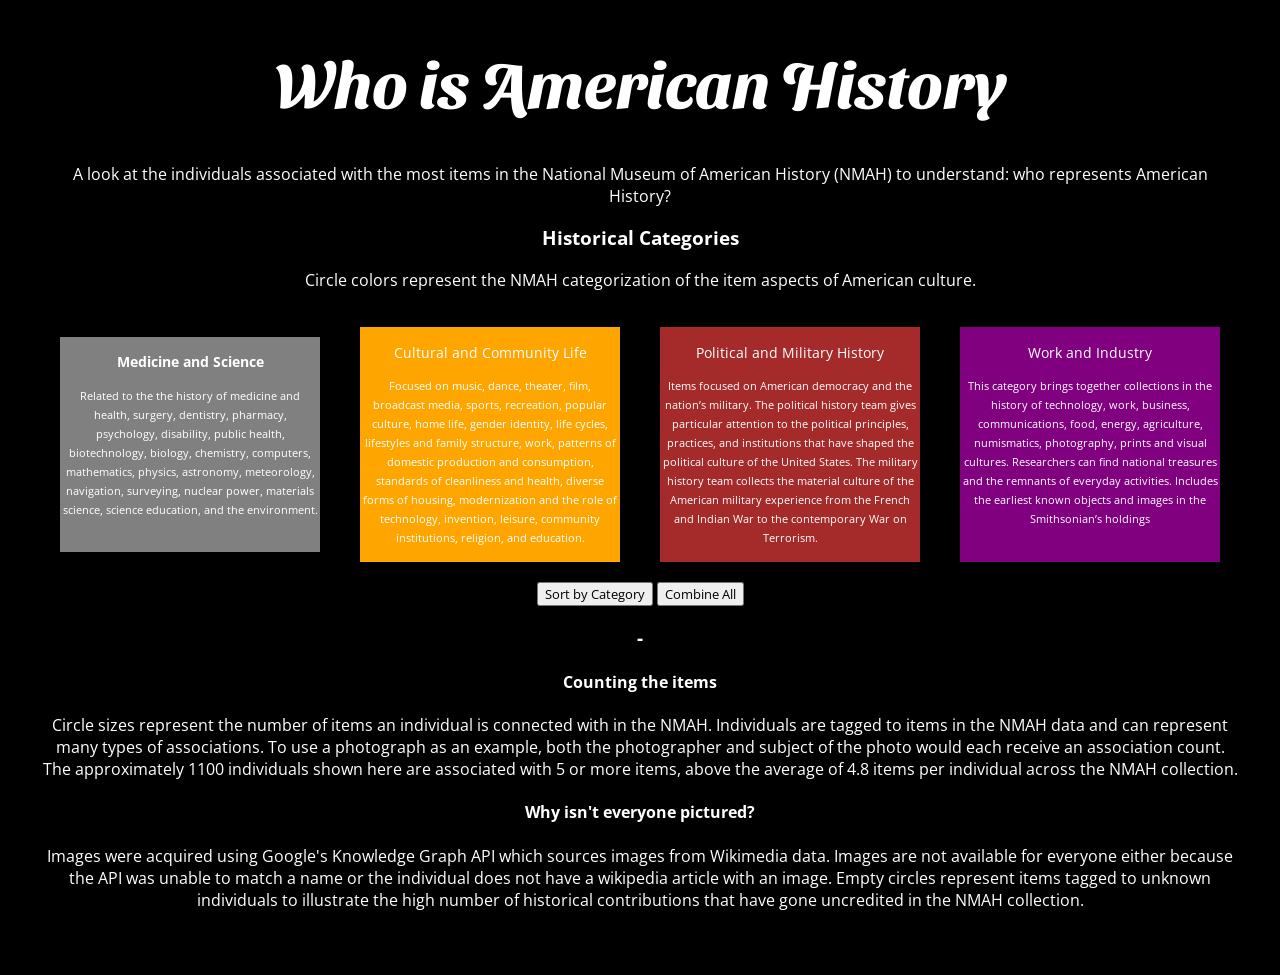
==== names/index.html @ bac274e6 "first commit of combined meta" ====
<!doctype html>
<html>
	<head>
	    <meta charset="utf-8">
	    <link href="https://fonts.googleapis.com/css2?family=Open+Sans&family=Sansita+Swashed&display=swap" rel="stylesheet">
	    <style>
	        * {
	        	font-family: 'Open Sans', sans-serif;
	    	}
	    	h1 {
	    		font-family: 'Sansita Swashed', cursive;
	    		font-size: 400%;
	    	}
	    	body{
	    		background: black;
	    		color: white;
				margin: 1em auto 4em auto;
				position: relative;
				width: 1200px;
				text-align: center;	
	    	}
	        div.tooltip {	
			    position: absolute;			
			    text-align: center;			
/*			    width: 60px;					
			    height: 40px;	*/				
			    padding: 2px;				
			    font: 12px sans-serif;		
			    background: lightsteelblue;	
			    border: 0px;		
			    border-radius: 6px;			
			    pointer-events: none;			
			}
			.svg-container {
				display: inline-block;
				position: relative;
				width: 100%;
				padding-bottom: 60%; /* aspect ratio */
				vertical-align: top;
				overflow: hidden;
				background: black;
			}
			.svg-content-responsive {
				display: inline-block;
				position: absolute;
				top: 0;
				left: 0;
			}
			#legend{
				display: flex;
				flex-direction: row;
				align-items: center;
				justify-content: space-around;
				flex-basis: 100%;
				font-size: .85em;
			}
			#ms{
				background:grey;
				padding: 2px;
				margin: 20px;
				flex: 1 1 0;
				width: 0;
				text-align: center;								
			}
			#ccl{
				background:orange;
				padding: 2px;
				margin: 20px;
				flex: 1 1 0;
				width: 0;
				text-align: center;				
			}			
			#pmh{
				background:brown;
				padding: 2px;
				margin: 20px;
				flex: 1 1 0;
				width: 0;
				text-align: center;				
			}
			#wi{
				background:purple;
				padding: 2px;
				margin: 20px;
				flex: 1 1 0;
				width: 0;
				text-align: center;				
			}
			.circleSizes {
			display: grid;
			grid-template-columns: auto auto;
			grid-gap: 20px;
			text-align: center;
			justify-content: center;
			}
			.tt1 {
			grid-column: 1 / 2;
			grid-row: 1;
			}
			.tt2 {
			grid-column: 1 / 2;
			grid-row: 2;
			}
			.tt3 {
			grid-column: 2 / 2;
			grid-row: 1;
			}
			.tt4 {
			grid-column: 2 / 2;
			grid-row: 2;
			}
	    </style>
	</head>
	<body>
		<h1>Who is American History</h1>
		<p>A look at the individuals associated with the most items in the National Museum of American History (NMAH) to understand: who represents American History?</p>
		<h3>Historical Categories</h3>
		<p>Circle colors represent the NMAH categorization of the item aspects of American culture.</p>
		<div id="legend">
			<div id="ms">
				<p><b>Medicine and Science</b></p>
				<p><small>Related to the the history of medicine and health, surgery, dentistry, pharmacy, psychology, disability, public health, biotechnology, biology, chemistry, computers, mathematics, physics, astronomy, meteorology, navigation, surveying, nuclear power, materials science, science education, and the environment.<br><br></small></p>
			</div>
			<div id="ccl">
				<p>Cultural and Community Life</p>
				<p><small>Focused on music, dance, theater, film, broadcast media, sports, recreation, popular culture, home life, gender identity, life cycles, lifestyles and family structure, work, patterns of domestic production and consumption, standards of cleanliness and health, diverse forms of housing, modernization and the role of technology, invention, leisure, community institutions, religion, and education.</small></p>
			</div>
			<div id="pmh">
				<p>Political and Military History</p>
				<p><small>Items focused on American democracy and the nation’s military. The political history team gives particular attention to the political principles, practices, and institutions that have shaped the political culture of the United States. The military history team collects the material culture of the American military experience from the French and Indian War to the contemporary War on Terrorism.</small></p>
			</div>
			<div id="wi">
				<p>Work and Industry</p>
				<p><small>This category brings together collections in the history of technology, work, business, communications, food, energy, agriculture, numismatics, photography, prints and visual cultures. Researchers can find national treasures and the remnants of everyday activities. Includes the earliest known objects and images in the Smithsonian’s holdings<br><br></small></p>
			</div>
		</div>
		<div id="chart"></div>
		<div id="tooltipspot"></div>
		<button id="name_button">Sort by Category</button>
		<button id="combine">Combine All</button>
		<h3>-</h3>
		<h4>Counting the items</h4>
	    <p>Circle sizes represent the number of items an individual is connected with in the NMAH. Individuals are tagged to items in the NMAH data and can represent many types of associations. To use a photograph as an example, both the photographer and subject of the photo would each receive an association count. The approximately 1100 individuals shown here are associated with 5 or more items, above the average of 4.8 items per individual across the NMAH collection.</p>
	    <h4>Why isn't everyone pictured?</h4>
	    <p>Images were acquired using Google's Knowledge Graph API which sources images from Wikimedia data. Images are not available for everyone either because the API was unable to match a name or the individual does not have a wikipedia article with an image. Empty circles represent items tagged to unknown individuals to illustrate the high number of historical contributions that have gone uncredited in the NMAH collection.</p>
		<script src="https://d3js.org/d3.v4.min.js"></script>
		<script src="nmah_bubbles.js"></script>
	</body>
</html>
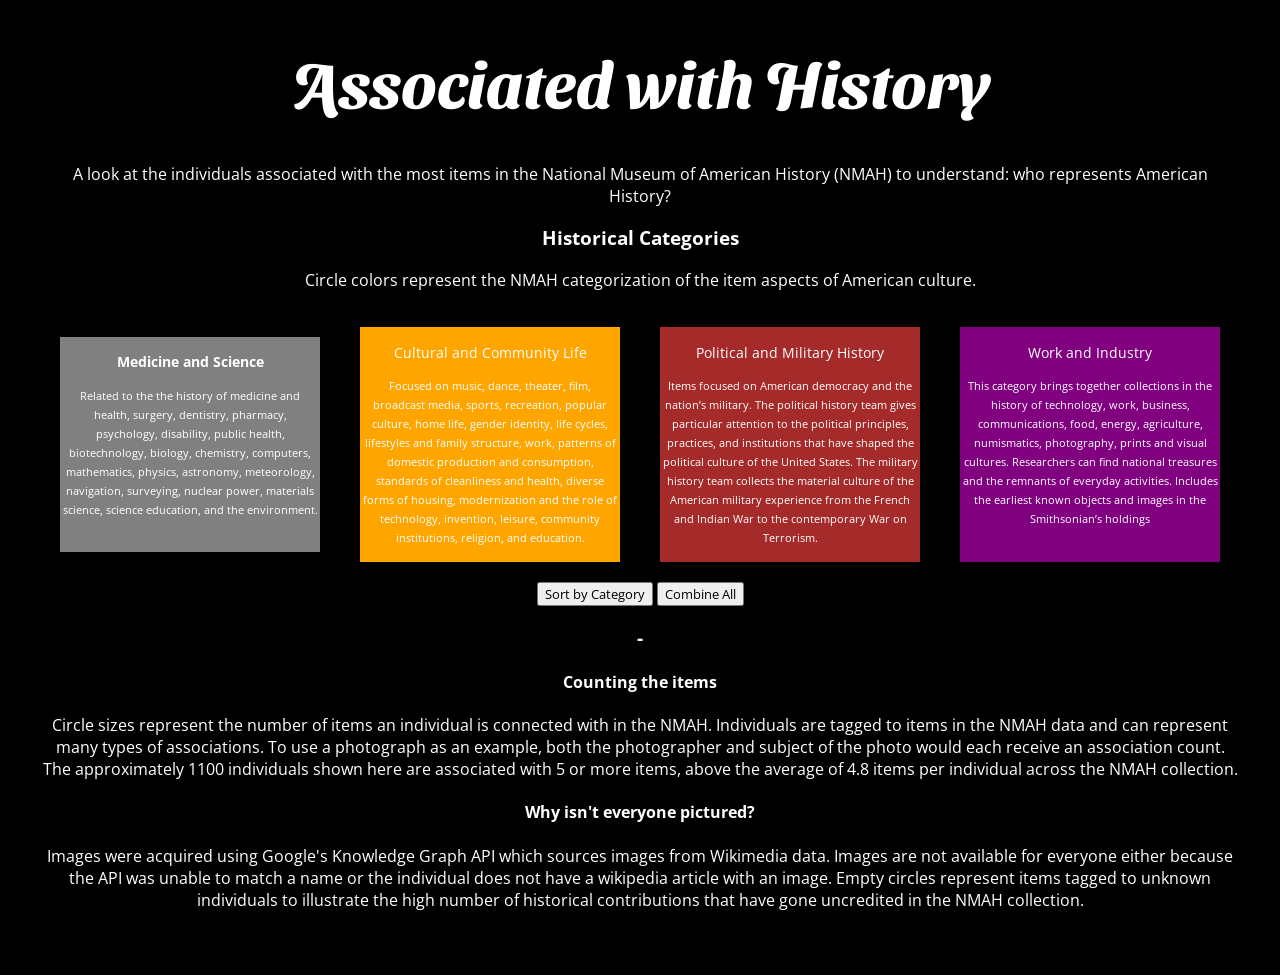
==== commit 465c381f: "adding landing page" ====
--- a/names/index.html
+++ b/names/index.html
@@ -112,7 +112,7 @@
 	    </style>
 	</head>
 	<body>
-		<h1>Who is American History</h1>
+		<h1>Associated with History </h1>
 		<p>A look at the individuals associated with the most items in the National Museum of American History (NMAH) to understand: who represents American History?</p>
 		<h3>Historical Categories</h3>
 		<p>Circle colors represent the NMAH categorization of the item aspects of American culture.</p>
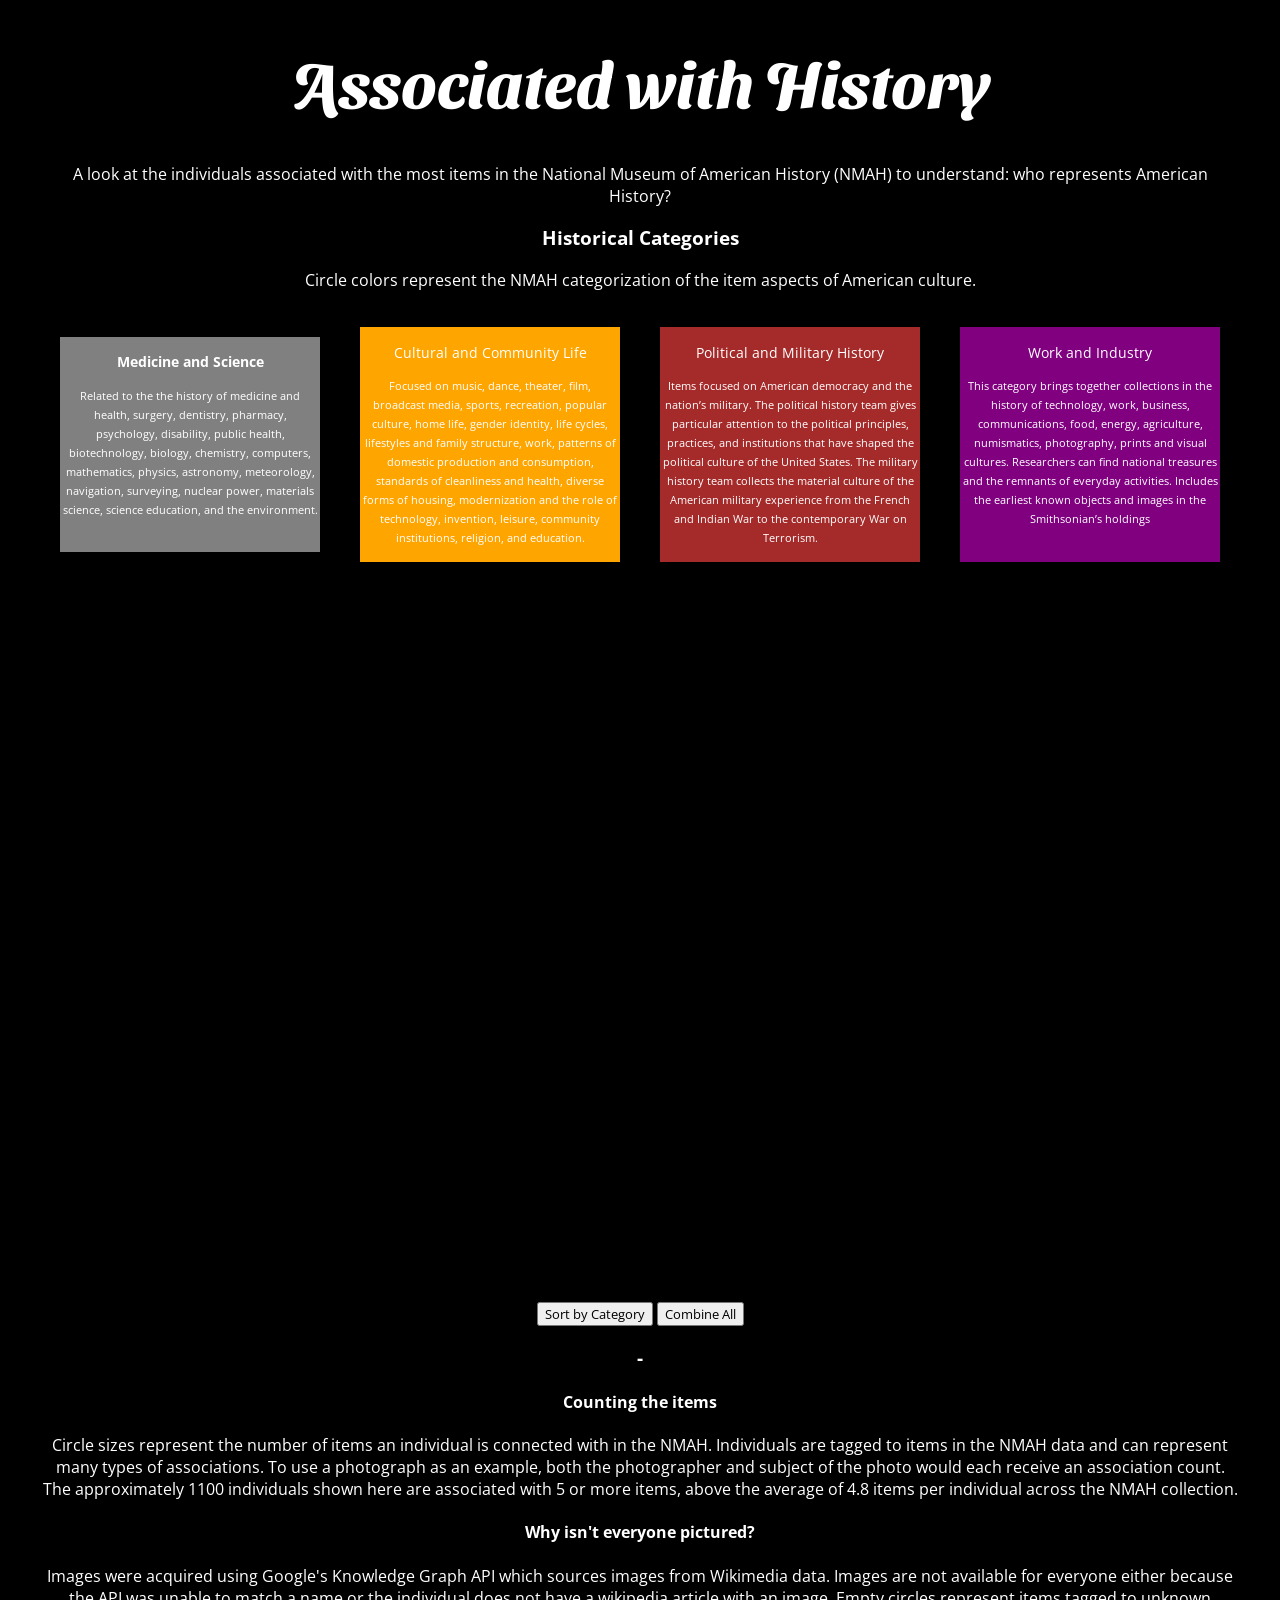
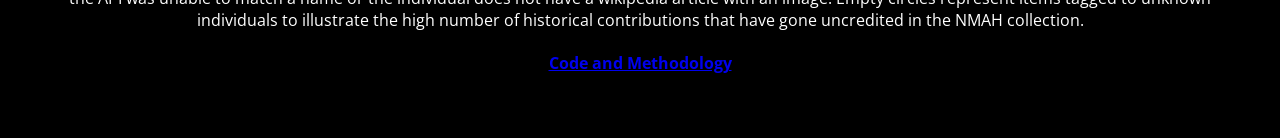
==== commit 66e2e72b: "local version of d3, link to methodology" ====
--- a/names/index.html
+++ b/names/index.html
@@ -31,6 +31,14 @@
 			    border-radius: 6px;			
 			    pointer-events: none;			
 			}
+/*			div.tooltipspot{
+				background: lightgrey;
+				opacity: 10%;
+			}*/
+			circle{
+				visibility: hidden;
+			}
+
 			.svg-container {
 				display: inline-block;
 				position: relative;
@@ -143,7 +151,9 @@
 	    <p>Circle sizes represent the number of items an individual is connected with in the NMAH. Individuals are tagged to items in the NMAH data and can represent many types of associations. To use a photograph as an example, both the photographer and subject of the photo would each receive an association count. The approximately 1100 individuals shown here are associated with 5 or more items, above the average of 4.8 items per individual across the NMAH collection.</p>
 	    <h4>Why isn't everyone pictured?</h4>
 	    <p>Images were acquired using Google's Knowledge Graph API which sources images from Wikimedia data. Images are not available for everyone either because the API was unable to match a name or the individual does not have a wikipedia article with an image. Empty circles represent items tagged to unknown individuals to illustrate the high number of historical contributions that have gone uncredited in the NMAH collection.</p>
-		<script src="https://d3js.org/d3.v4.min.js"></script>
+	    <a href="https://github.com/justinkraus/si_meta/tree/master/names"><h4>Code and Methodology</h4></a>
+		<!-- <script src="https://d3js.org/d3.v4.min.js"></script> -->
+		<script src="./d3v4/d3.min.js"></script>
 		<script src="nmah_bubbles.js"></script>
 	</body>
 </html>
